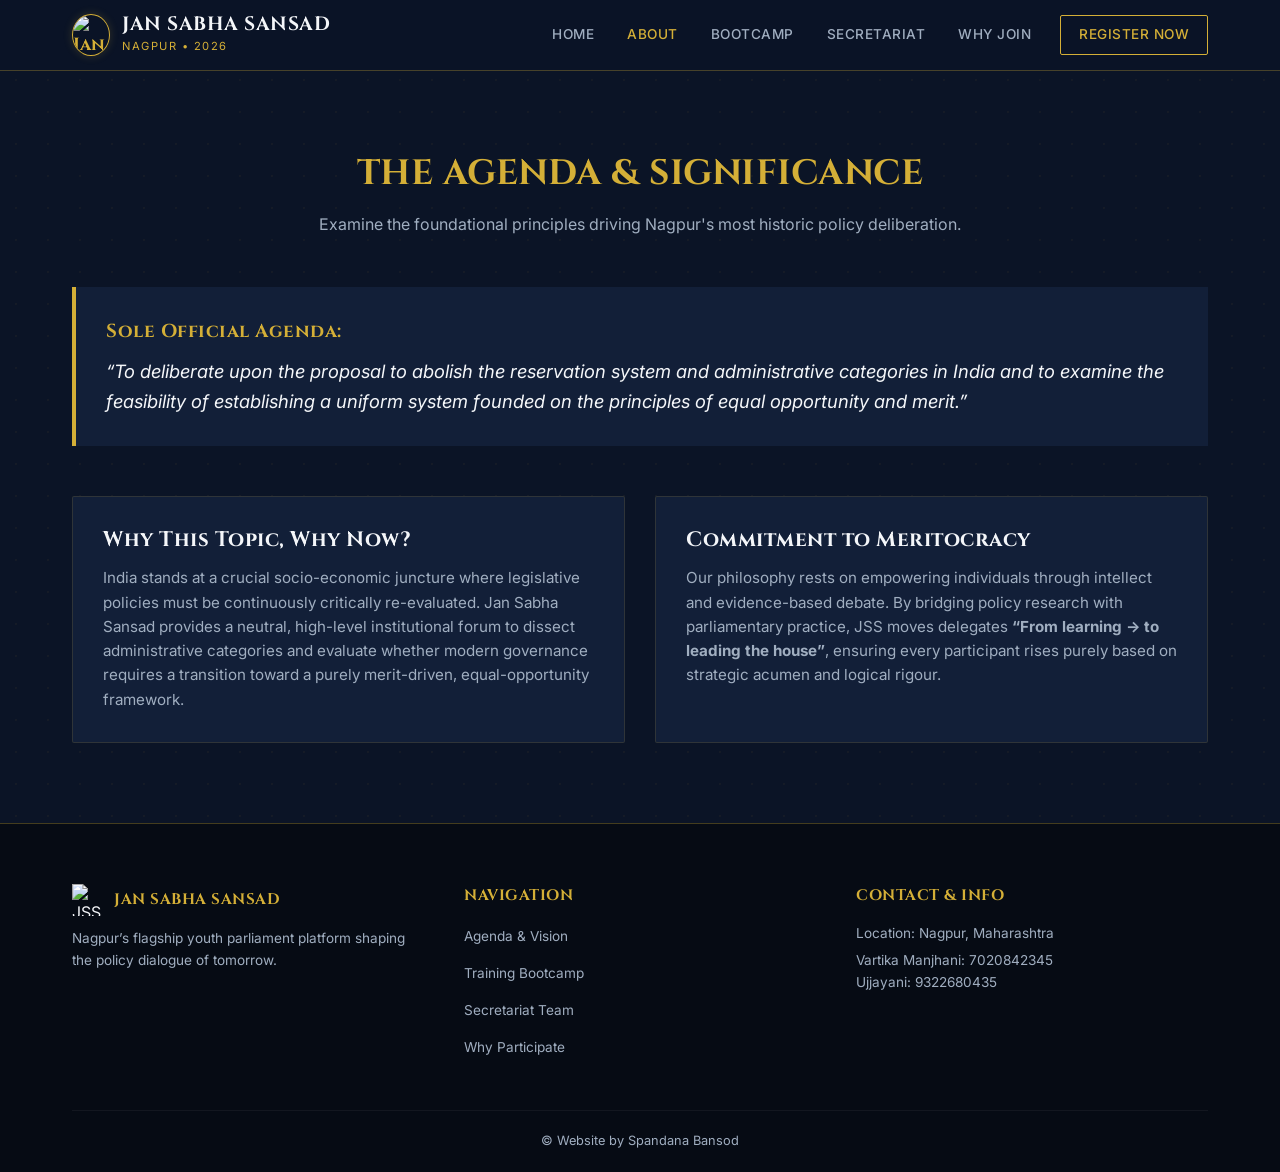
==== about.html @ 9292db88 "file added" ====
<!DOCTYPE html>
<html lang="en">
<head>
  <meta charset="UTF-8">
  <meta name="viewport" content="width=device-width, initial-scale=1.0">
  <title>About | Jan Sabha Sansad</title>
  <link rel="stylesheet" href="css/styles.css">
  <link href="https://fonts.googleapis.com/css2?family=Cinzel:wght@500;700&family=Inter:wght@400;600&display=swap" rel="stylesheet">
</head>
<body>

<header>
  <div class="container nav-container">
    <div class="brand-logo">
      <div class="brand-icon">
        <img src="C:\Users\SPANDANA\Pictures\Screenshots\Screenshot 2026-08-14 153156.png" alt="Jan Sabha Sansad Logo" class="brand-img">
    </div>
      <div class="brand-text">
        <h1>JAN SABHA SANSAD</h1>
        <span>Nagpur • 2026</span>
        
      </div>
    </div>
    

    <button class="hamburger" aria-label="Toggle navigation menu" aria-expanded="false">
      <span class="hamburger-line"></span>
      <span class="hamburger-line"></span>
      <span class="hamburger-line"></span>
    </button>

    <ul class="nav-menu">
      <li><a href="index.html" class="nav-link">Home</a></li>
      <li><a href="about.html" class="nav-link">About</a></li>
      <li><a href="training.html" class="nav-link">Bootcamp</a></li>
      <li><a href="secretariat.html" class="nav-link">Secretariat</a></li>
      <li><a href="why-participate.html" class="nav-link">Why Join</a></li>
      <li><a href="https://docs.google.com/forms/d/e/1FAIpQLSc58LEBp6vYwB91PsTqLuGEHHHrVG1GE3CDFRbxHKaI1CBS5w/viewform?usp=header" target="_blank" rel="noopener" class="nav-link nav-cta">Register Now</a></li>
    </ul>
  </div>
</header>
<div id="navOverlay" class="nav-overlay"></div> 

  <section class="section">
    <div class="container">
      <h1 class="section-title">The Agenda & Significance</h1>
      <p class="section-subtitle">Examine the foundational principles driving Nagpur's most historic policy deliberation.</p>

      <div style="background: var(--bg-card); border-left: 4px solid var(--gold-primary); padding: 30px; margin-bottom: 50px;">
        <h3 style="color: var(--gold-primary); margin-bottom: 10px;">Sole Official Agenda:</h3>
        <blockquote style="font-size: 1.15rem; font-style: italic; color: var(--text-light);">
          “To deliberate upon the proposal to abolish the reservation system and administrative categories in India and to examine the feasibility of establishing a uniform system founded on the principles of equal opportunity and merit.”
        </blockquote>
      </div>

      <div class="card-grid" style="grid-template-columns: 1fr 1fr;">
        <div class="card">
          <h3>Why This Topic, Why Now?</h3>
          <p>India stands at a crucial socio-economic juncture where legislative policies must be continuously critically re-evaluated. Jan Sabha Sansad provides a neutral, high-level institutional forum to dissect administrative categories and evaluate whether modern governance requires a transition toward a purely merit-driven, equal-opportunity framework.</p>
        </div>
        <div class="card">
          <h3>Commitment to Meritocracy</h3>
          <p>Our philosophy rests on empowering individuals through intellect and evidence-based debate. By bridging policy research with parliamentary practice, JSS moves delegates <strong>“From learning → to leading the house”</strong>, ensuring every participant rises purely based on strategic acumen and logical rigour.</p>
        </div>
      </div>
    </div>
  </section>

  <footer>
    <div class="container">
      <div class="footer-grid">
        <div class="footer-col">
          <div style="display: flex; align-items: center; gap: 10px; margin-bottom: 12px;">
            <img src="images/logo.png" alt="JSS Logo" style="width: 32px; height: 32px; object-fit: contain;">
            <h4 style="margin-bottom: 0;">Jan Sabha Sansad</h4>
          </div>
          <p style="color: var(--text-muted); font-size: 0.85rem;">Nagpur’s flagship youth parliament platform shaping the policy dialogue of tomorrow.</p>
        </div>
        <div class="footer-col">
          <h4>Navigation</h4>
          <ul class="footer-links">
            <li><a href="about.html">Agenda & Vision</a></li>
            <li><a href="training.html">Training Bootcamp</a></li>
            <li><a href="secretariat.html">Secretariat Team</a></li>
            <li><a href="why-participate.html">Why Participate</a></li>
          </ul>
        </div>
        <div class="footer-col">
          <h4>Contact & Info</h4>
          <p style="color: var(--text-muted); font-size: 0.85rem; margin-bottom: 5px;">Location: Nagpur, Maharashtra</p>
          <p style="color: var(--text-muted); font-size: 0.85rem;">Vartika Manjhani: 7020842345</p>
          <p style="color: var(--text-muted); font-size: 0.85rem;">Ujjayani: 9322680435</p>
        </div>
      </div>
      <div class="copyright">
        &copy; Website by Spandana Bansod
      </div>
    </div>
  </footer>
  <script src="js/main.js"></script>
</body>
</html>
---- css/styles.css ----
/* ==========================================================================
   Jan Sabha Sansad (JSS) - Global Institutional Stylesheet (Fully Responsive)
   ========================================================================== */

:root {
  --bg-dark: #0b1426;
  --bg-card: #121f38;
  --bg-card-hover: #182846;
  --gold-primary: #d4af37;
  --gold-secondary: #c9a227;
  --gold-muted: rgba(212, 175, 55, 0.15);
  --text-light: #f4f6f9;
  --text-muted: #a0aec0;
  --border-gold: rgba(212, 175, 55, 0.3);
  --font-serif: "Cinzel", "Playfair Display", Georgia, serif;
  --font-sans: "Inter", -apple-system, BlinkMacSystemFont, "Segoe UI", Roboto, sans-serif;
  --transition: all 0.3s cubic-bezier(0.16, 1, 0.3, 1);
}

* {
  box-sizing: border-box;
  margin: 0;
  padding: 0;
}

html {
  scroll-behavior: smooth;
}

body {
  background-color: var(--bg-dark);
  color: var(--text-light);
  font-family: var(--font-sans);
  line-height: 1.6;
  position: relative;
  width: 100%;
  min-height: 100vh;
}

/* Subtly Textured Background with Pattern Motif */
body::before {
  content: "";
  position: fixed;
  top: 0;
  left: 0;
  width: 100%;
  height: 100%;
  background-image: radial-gradient(rgba(212, 175, 55, 0.05) 1px, transparent 0);
  background-size: clamp(20px, 4vw, 32px) clamp(20px, 4vw, 32px);
  pointer-events: none;
  z-index: -1;
}

h1, h2, h3, h4, .serif-text {
  font-family: var(--font-serif);
  letter-spacing: 0.5px;
  overflow-wrap: break-word;
  word-wrap: break-word;
  hyphens: auto;
}

a {
  color: inherit;
  text-decoration: none;
}

img {
  max-width: 100%;
  height: auto;
  display: block;
}

/* Layout Helpers */
.container {
  width: 100%;
  max-width: 1200px;
  margin: 0 auto;
  padding: 0 clamp(16px, 4vw, 32px);
}

.section {
  padding: clamp(40px, 8vw, 80px) 0;
}

.section-title {
  font-size: clamp(1.5rem, 4vw, 2.2rem);
  color: var(--gold-primary);
  text-align: center;
  margin-bottom: 15px;
  position: relative;
  text-transform: uppercase;
  line-height: 1.3;
}

.section-subtitle {
  text-align: center;
  color: var(--text-muted);
  max-width: 700px;
  margin: 0 auto clamp(30px, 5vw, 50px) auto;
  font-size: clamp(0.9rem, 2vw, 1rem);
  line-height: 1.6;
}

/* Header & Navigation */
header {
  background: rgba(11, 20, 38, 0.95);
  backdrop-filter: blur(10px);
  -webkit-backdrop-filter: blur(10px);
  border-bottom: 1px solid var(--border-gold);
  position: sticky;
  top: 0;
  z-index: 1000;
  width: 100%;
}

.nav-container {
  display: flex;
  justify-content: space-between;
  align-items: center;
  min-height: 70px;
  padding-top: 10px;
  padding-bottom: 10px;
}

.brand-logo {
  display: flex;
  align-items: center;
  gap: 12px;
  z-index: 1001;
}

.brand-icon {
  width: 38px;
  height: 38px;
  display: flex;
  align-items: center;
  justify-content: center;
  color: var(--gold-primary);
  font-family: var(--font-serif);
  font-weight: bold;
  font-size: 1.1rem;
  flex-shrink: 0;
}

.brand-text h1 {
  font-size: clamp(1rem, 2.5vw, 1.2rem);
  color: var(--text-light);
  line-height: 1.1;
  white-space: nowrap;
}

.brand-text span {
  font-size: 0.7rem;
  color: var(--gold-primary);
  letter-spacing: 1.5px;
  text-transform: uppercase;
  display: block;
  margin-top: 2px;
}

.nav-menu {
  display: flex;
  align-items: center;
  gap: clamp(12px, 2vw, 25px);
  list-style: none;
}

.nav-link {
  font-size: 0.85rem;
  font-weight: 500;
  color: var(--text-muted);
  transition: var(--transition);
  text-transform: uppercase;
  letter-spacing: 0.5px;
  padding: 8px 4px;
  display: inline-block;
}

.nav-link:hover, .nav-link.active {
  color: var(--gold-primary);
}

.nav-cta {
  border: 1px solid var(--gold-primary);
  padding: 8px 18px;
  color: var(--gold-primary) !important;
  border-radius: 2px;
  white-space: nowrap;
}

.nav-cta:hover {
  background: var(--gold-primary);
  color: var(--bg-dark) !important;
}

/* Hamburger Menu Button */
.hamburger {
  display: none;
  background: transparent;
  border: none;
  cursor: pointer;
  padding: 10px;
  z-index: 1001;
  flex-direction: column;
  justify-content: space-around;
  width: 44px;
  height: 44px;
}

.hamburger-line {
  width: 24px;
  height: 2px;
  background-color: var(--gold-primary);
  transition: var(--transition);
  margin: 0 auto;
}

/* Hamburger Animation States */
.hamburger.active .hamburger-line:nth-child(1) {
  transform: translateY(7px) rotate(45deg);
}

.hamburger.active .hamburger-line:nth-child(2) {
  opacity: 0;
}

.hamburger.active .hamburger-line:nth-child(3) {
  transform: translateY(-7px) rotate(-45deg);
}

/* Buttons & Touch Targets */
.btn {
  display: inline-flex;
  align-items: center;
  justify-content: center;
  min-height: 48px;
  padding: 12px 24px;
  font-weight: 600;
  text-transform: uppercase;
  letter-spacing: 1px;
  font-size: 0.85rem;
  border-radius: 2px;
  transition: var(--transition);
  cursor: pointer;
  border: none;
  text-align: center;
  width: auto;
}

.btn-gold {
  background: var(--gold-primary);
  color: var(--bg-dark);
}

.btn-gold:hover, .btn-gold:focus-visible {
  background: #e5be3b;
  box-shadow: 0 0 15px rgba(212, 175, 55, 0.4);
}

.btn-outline {
  background: transparent;
  color: var(--gold-primary);
  border: 1px solid var(--gold-primary);
}

.btn-outline:hover, .btn-outline:focus-visible {
  background: var(--gold-muted);
}

.btn-group {
  display: flex;
  gap: 15px;
  justify-content: center;
  margin-bottom: 40px;
  flex-wrap: wrap;
}

/* Badges & Highlights */
.badge-bar {
  display: grid;
  grid-template-columns: repeat(auto-fit, minmax(220px, 1fr));
  gap: 15px;
  margin: 30px 0;
  width: 100%;
}

.badge {
  background: var(--bg-card);
  border: 1px solid var(--border-gold);
  padding: 16px;
  display: flex;
  align-items: center;
  gap: 12px;
  border-radius: 2px;
  width: 100%;
}

.badge-title {
  font-size: 0.75rem;
  color: var(--text-muted);
  text-transform: uppercase;
  display: block;
  letter-spacing: 0.5px;
}

.badge-value {
  font-size: 0.95rem;
  color: var(--gold-primary);
  font-weight: 600;
  word-break: break-word;
}

/* Feature & Layout Cards */
.card-grid {
  display: grid;
  grid-template-columns: repeat(auto-fit, minmax(min(100%, 300px), 1fr));
  gap: clamp(20px, 3vw, 30px);
  width: 100%;
}

.card {
  background: var(--bg-card);
  border: 1px solid rgba(212, 175, 55, 0.15);
  padding: clamp(20px, 4vw, 30px);
  border-radius: 2px;
  transition: var(--transition);
  position: relative;
  display: flex;
  flex-direction: column;
  word-break: break-word;
}

.card:hover {
  border-color: var(--gold-primary);
  transform: translateY(-4px);
  background: var(--bg-card-hover);
}

.card-icon {
  font-size: 1.8rem;
  color: var(--gold-primary);
  margin-bottom: 15px;
  line-height: 1;
}

.card h3 {
  font-size: clamp(1.1rem, 2.5vw, 1.3rem);
  margin-bottom: 12px;
  color: var(--text-light);
  line-height: 1.3;
}

.card p {
  color: var(--text-muted);
  font-size: 0.95rem;
  line-height: 1.6;
}

/* Secretariat / Team Section */
.team-grid {
  display: grid;
  grid-template-columns: repeat(auto-fit, minmax(min(100%, 220px), 1fr));
  gap: clamp(20px, 3vw, 30px);
  margin-top: 30px;
  width: 100%;
}

.member-card {
  background: var(--bg-card);
  border: 1px solid var(--border-gold);
  padding: clamp(20px, 3vw, 25px);
  text-align: center;
  border-radius: 2px;
  transition: var(--transition);
  display: flex;
  flex-direction: column;
  align-items: center;
}

.member-card:hover {
  border-color: var(--gold-primary);
  transform: translateY(-4px);
  background: var(--bg-card-hover);
}

.member-photo {
  width: 110px;
  height: 110px;
  border-radius: 50%;
  object-fit: cover;
  border: 2px solid var(--gold-primary);
  margin-bottom: 15px;
  background-color: var(--bg-dark);
  flex-shrink: 0;
}

.member-name {
  font-family: var(--font-serif);
  font-size: clamp(1.05rem, 2vw, 1.2rem);
  color: var(--text-light);
  margin-bottom: 5px;
  word-break: break-word;
}

.member-role {
  color: var(--gold-primary);
  font-size: 0.8rem;
  text-transform: uppercase;
  letter-spacing: 1px;
  font-weight: 600;
}

/* Blockquotes */
.quote-box {
  background: var(--bg-card);
  border-left: 4px solid var(--gold-primary);
  padding: clamp(20px, 4vw, 30px);
  margin-bottom: clamp(30px, 5vw, 50px);
  word-break: break-word;
}

.quote-box blockquote {
  font-size: clamp(1rem, 2.5vw, 1.15rem);
  font-style: italic;
  color: var(--text-light);
  line-height: 1.6;
}

/* Responsive Table Wrapper */
.table-responsive {
  width: 100%;
  overflow-x: auto;
  -webkit-overflow-scrolling: touch;
  margin-bottom: 30px;
  border: 1px solid var(--border-gold);
}

table {
  width: 100%;
  border-collapse: collapse;
  text-align: left;
  min-width: 500px;
}

th, td {
  padding: 12px 16px;
  border-bottom: 1px solid rgba(212, 175, 55, 0.15);
  font-size: 0.9rem;
}

th {
  background: var(--bg-card);
  color: var(--gold-primary);
  text-transform: uppercase;
  font-family: var(--font-serif);
  letter-spacing: 0.5px;
}

td {
  color: var(--text-muted);
}

/* Footer */
footer {
  background: #060b14;
  border-top: 1px solid var(--border-gold);
  padding: clamp(40px, 6vw, 60px) 0 20px 0;
  width: 100%;
}

.footer-grid {
  display: grid;
  grid-template-columns: repeat(auto-fit, minmax(min(100%, 220px), 1fr));
  gap: clamp(30px, 4vw, 40px);
  margin-bottom: 40px;
}

.footer-col h4 {
  color: var(--gold-primary);
  font-size: 0.95rem;
  margin-bottom: 15px;
  text-transform: uppercase;
  letter-spacing: 0.5px;
}

.footer-links {
  list-style: none;
}

.footer-links li {
  margin-bottom: 10px;
}

.footer-links a {
  color: var(--text-muted);
  font-size: 0.85rem;
  transition: var(--transition);
  display: inline-block;
  padding: 2px 0;
}

.footer-links a:hover {
  color: var(--gold-primary);
}

.copyright {
  text-align: center;
  border-top: 1px solid rgba(255, 255, 255, 0.05);
  padding-top: 20px;
  font-size: 0.8rem;
  color: var(--text-muted);
}

/* ==========================================================================
   Responsive Media Queries
   ========================================================================== */

/* Tablet / Mobile Navigation Breakpoint */
@media (max-width: 868px) {
  .hamburger {
    display: flex;
  }

  .nav-menu {
    position: fixed;
    top: 0;
    right: -100%;
    width: 80%;
    max-width: 320px;
    height: 100vh;
    background: var(--bg-dark);
    border-left: 1px solid var(--border-gold);
    flex-direction: column;
    justify-content: center;
    align-items: stretch;
    padding: 80px 30px 40px 30px;
    gap: 15px;
    transition: right 0.35s cubic-bezier(0.16, 1, 0.3, 1);
    box-shadow: -10px 0 30px rgba(0, 0, 0, 0.7);
    z-index: 1000;
  }

  .nav-menu.active {
    right: 0;
  }

  .nav-link {
    font-size: 1rem;
    padding: 12px 0;
    border-bottom: 1px solid rgba(212, 175, 55, 0.1);
    width: 100%;
  }

  .nav-cta {
    margin-top: 15px;
    text-align: center;
    padding: 12px;
  }

  /* Overlay behind mobile menu */
  .nav-overlay {
    position: fixed;
    top: 0;
    left: 0;
    width: 100%;
    height: 100vh;
    background: rgba(0, 0, 0, 0.7);
    backdrop-filter: blur(4px);
    opacity: 0;
    pointer-events: none;
    transition: opacity 0.3s ease;
    z-index: 999;
  }

  .nav-overlay.active {
    opacity: 1;
    pointer-events: auto;
  }
}

/* Mobile Screens Adjustments */
@media (max-width: 576px) {
  .btn-group {
    flex-direction: column;
    width: 100%;
  }

  .btn {
    width: 100%;
  }

  .brand-text h1 {
    font-size: 0.95rem;
  }

  .brand-text span {
    font-size: 0.65rem;
  }

  .brand-icon {
    width: 32px;
    height: 32px;
    font-size: 0.95rem;
  }
}

/* ==========================================================================
   Hamburger Button & Mobile Navigation Drawer
   ========================================================================== */

/* Hamburger Button Icon */
.hamburger {
  display: none; /* Shown via media query below */
  position: relative; /* CRITICAL: Enables z-index so clicks are registered */
  z-index: 1002;
  background: transparent;
  border: none;
  cursor: pointer;
  padding: 8px;
  flex-direction: column;
  justify-content: space-around;
  width: 44px;
  height: 44px;
  -webkit-tap-highlight-color: transparent;
}

.hamburger-line {
  width: 24px;
  height: 2px;
  background-color: var(--gold-primary, #d4af37);
  transition: transform 0.3s ease, opacity 0.3s ease;
  border-radius: 2px;
  display: block;
}

/* Morph lines into an 'X' when menu is open */
.hamburger.active .hamburger-line:nth-child(1) {
  transform: translateY(8px) rotate(45deg);
}

.hamburger.active .hamburger-line:nth-child(2) {
  opacity: 0;
}

.hamburger.active .hamburger-line:nth-child(3) {
  transform: translateY(-8px) rotate(-45deg);
}

/* Mobile Drawer Overlay */
.nav-overlay {
  position: fixed;
  top: 0;
  left: 0;
  width: 100vw;
  height: 100vh;
  background: rgba(0, 0, 0, 0.75);
  backdrop-filter: blur(4px);
  -webkit-backdrop-filter: blur(4px);
  opacity: 0;
  visibility: hidden;
  transition: opacity 0.3s ease, visibility 0.3s ease;
  z-index: 999;
}

.nav-overlay.active {
  opacity: 1;
  visibility: visible;
}

/* Mobile Layout Breakpoint */
@media (max-width: 868px) {
  .hamburger {
    display: flex;
  }

  .nav-menu {
    position: fixed;
    top: 0;
    right: -100%;
    width: 80%;
    max-width: 300px;
    height: 100vh;
    background: var(--bg-dark, #0b1426);
    border-left: 1px solid var(--border-gold, rgba(212, 175, 55, 0.3));
    flex-direction: column;
    justify-content: center;
    align-items: stretch;
    padding: 80px 30px 40px 30px;
    gap: 20px;
    transition: right 0.35s cubic-bezier(0.16, 1, 0.3, 1);
    box-shadow: -10px 0 30px rgba(0, 0, 0, 0.8);
    z-index: 1000;
  }

  .nav-menu.active {
    right: 0 !important;
  }
}

/* ==========================================================================
   Logo & Header Brand Image Styling
   ========================================================================== */

.brand-logo {
  display: flex;
  align-items: center;
  gap: 12px;
  z-index: 1001;
}

.brand-img {
  width: 42px;
  height: 42px;
  object-fit: contain;
  border-radius: 50%;
  border: 1px solid var(--gold-primary, #d4af37);
  flex-shrink: 0;
  box-shadow: 0 0 10px rgba(212, 175, 55, 0.2);
  transition: transform 0.3s ease;
}

.brand-logo:hover .brand-img {
  transform: scale(1.05);
}

/* Mobile scaling for header logo */
@media (max-width: 576px) {
  .brand-img {
    width: 36px;
    height: 36px;
  }
}

/* ==========================================================================
   Meet Your Mentor Section
   ========================================================================== */

.mentor-section {
  padding: clamp(50px, 8vw, 90px) 0;
  text-align: center;
}

.mentor-card {
  max-width: 650px;
  margin: 0 auto;
  padding: clamp(30px, 5vw, 45px);
  display: flex;
  flex-direction: column;
  align-items: center;
  justify-content: center;
  text-align: center;
}

.mentor-image-wrapper {
  margin-bottom: 25px;
  display: flex;
  justify-content: center;
  align-items: center;
  width: 100%;
}

.mentor-img {
  width: clamp(140px, 25vw, 180px);
  height: clamp(140px, 25vw, 180px);
  border-radius: 50%;
  object-fit: cover;
  border: 3px solid var(--gold-primary, #d4af37);
  box-shadow: 0 0 20px rgba(212, 175, 55, 0.25);
  margin: 0 auto;
}

.mentor-title {
  color: var(--gold-primary, #d4af37);
  font-size: 0.85rem;
  text-transform: uppercase;
  letter-spacing: 1.5px;
  margin-bottom: 8px;
  font-weight: 600;
}

.mentor-name {
  font-size: clamp(1.3rem, 3vw, 1.8rem);
  margin-bottom: 15px;
  color: var(--text-light, #f4f6f9);
}

.mentor-bio {
  color: var(--text-muted, #a0aec0);
  font-size: clamp(0.95rem, 2vw, 1.05rem);
  line-height: 1.7;
  max-width: 550px;
  margin: 0 auto;
}
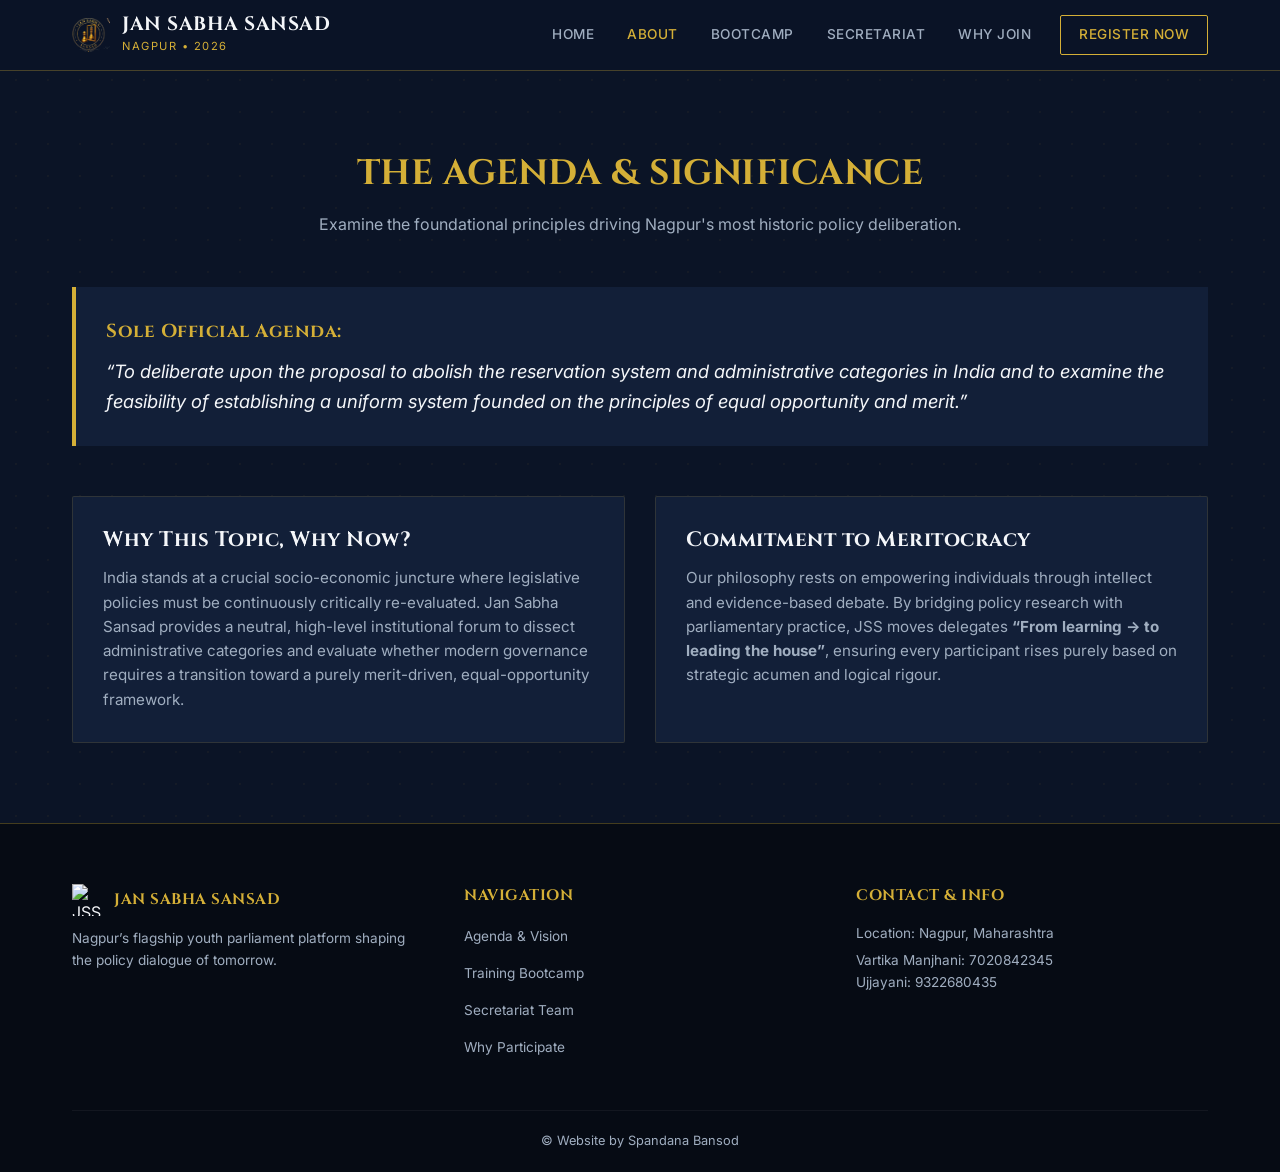
==== commit acbab106: "added images" ====
--- a/about.html
+++ b/about.html
@@ -13,7 +13,7 @@
   <div class="container nav-container">
     <div class="brand-logo">
       <div class="brand-icon">
-        <img src="C:\Users\SPANDANA\Pictures\Screenshots\Screenshot 2026-08-14 153156.png" alt="Jan Sabha Sansad Logo" class="brand-img">
+        <img src="images\image-removebg-preview.png">
     </div>
       <div class="brand-text">
         <h1>JAN SABHA SANSAD</h1>
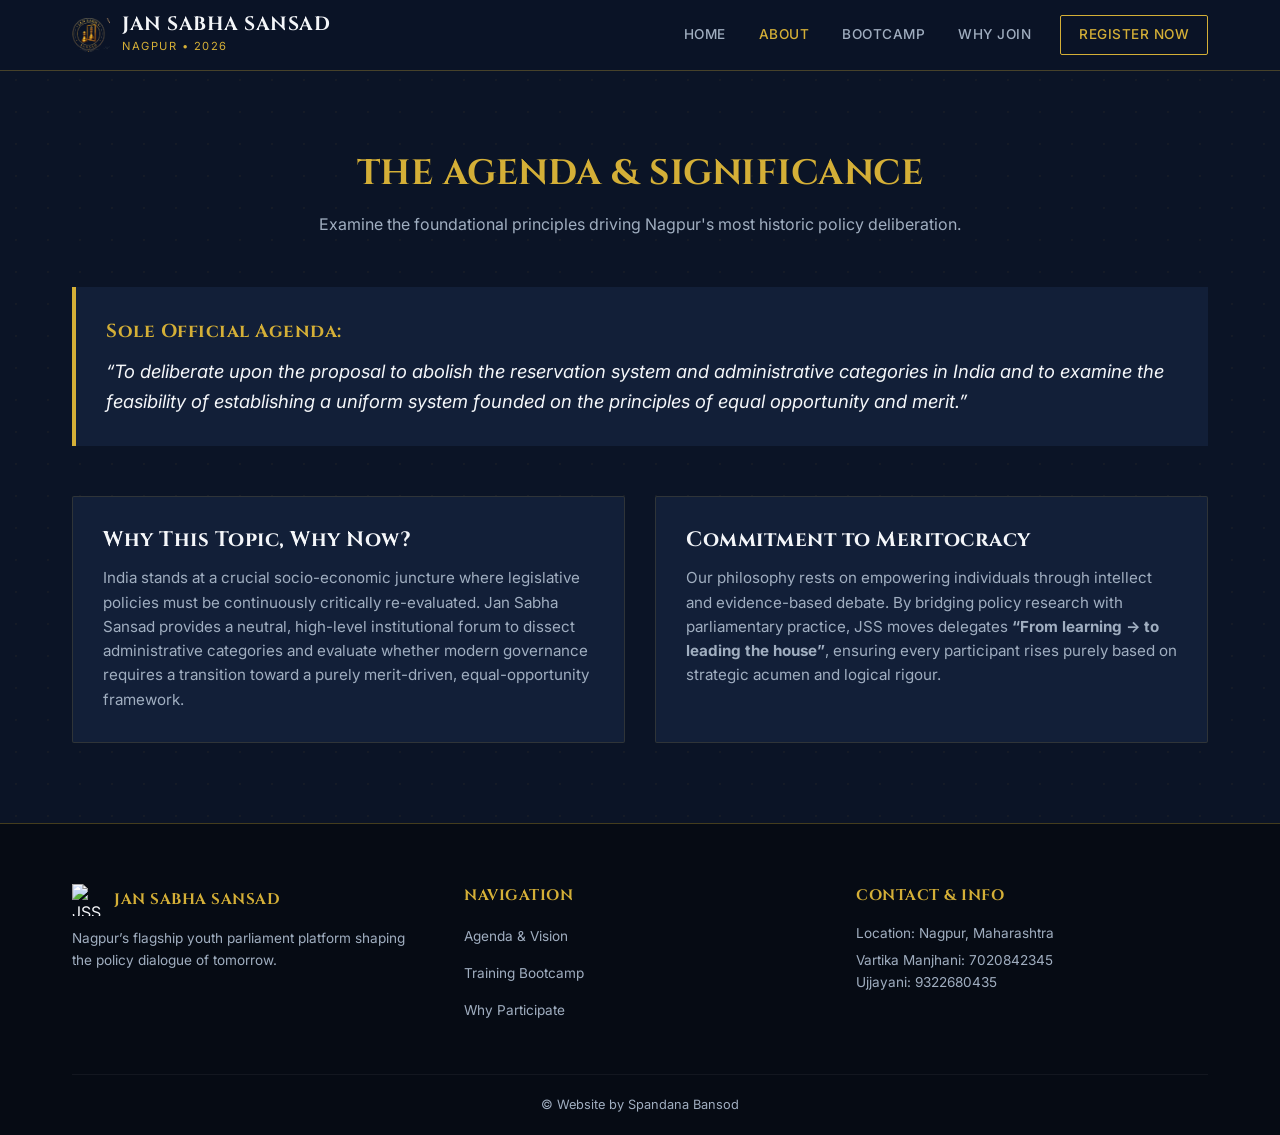
==== commit 866cbb4c: "deleted secretariat page" ====
--- a/about.html
+++ b/about.html
@@ -33,7 +33,6 @@
       <li><a href="index.html" class="nav-link">Home</a></li>
       <li><a href="about.html" class="nav-link">About</a></li>
       <li><a href="training.html" class="nav-link">Bootcamp</a></li>
-      <li><a href="secretariat.html" class="nav-link">Secretariat</a></li>
       <li><a href="why-participate.html" class="nav-link">Why Join</a></li>
       <li><a href="https://docs.google.com/forms/d/e/1FAIpQLSc58LEBp6vYwB91PsTqLuGEHHHrVG1GE3CDFRbxHKaI1CBS5w/viewform?usp=header" target="_blank" rel="noopener" class="nav-link nav-cta">Register Now</a></li>
     </ul>
@@ -81,7 +80,6 @@
           <ul class="footer-links">
             <li><a href="about.html">Agenda & Vision</a></li>
             <li><a href="training.html">Training Bootcamp</a></li>
-            <li><a href="secretariat.html">Secretariat Team</a></li>
             <li><a href="why-participate.html">Why Participate</a></li>
           </ul>
         </div>
